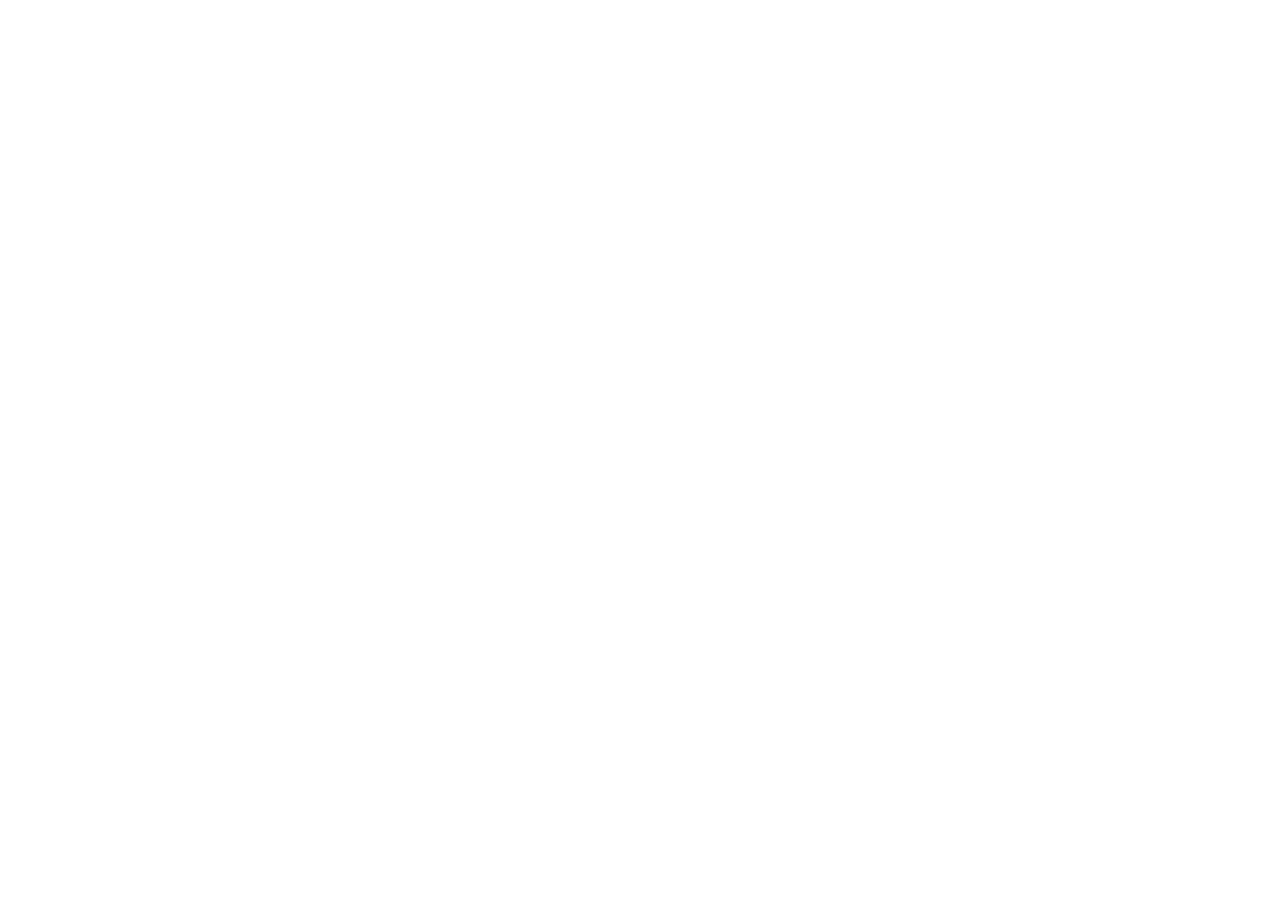
==== index.html @ 8112d371 "started a new travel siteproject" ====
<!DOCTYPE html>
<html lang="en">
<head>
    <meta charset="UTF-8">
    <meta http-equiv="X-UA-Compatible" content="IE=edge">
    <meta name="viewport" content="width=device-width, initial-scale=1.0">
    <link
    href="https://fonts.googleapis.com/css2?family=Raleway:wght@700&family=Oleo+Script:wght@700&family=Quicksand:wght@300;500&display=swap"
    rel="stylesheet"
  />
    
    <link rel="stylesheet" href="/styles.css"/>
    <title>Travel Goals</title>
</head>
<body>
    
</body>
</html>
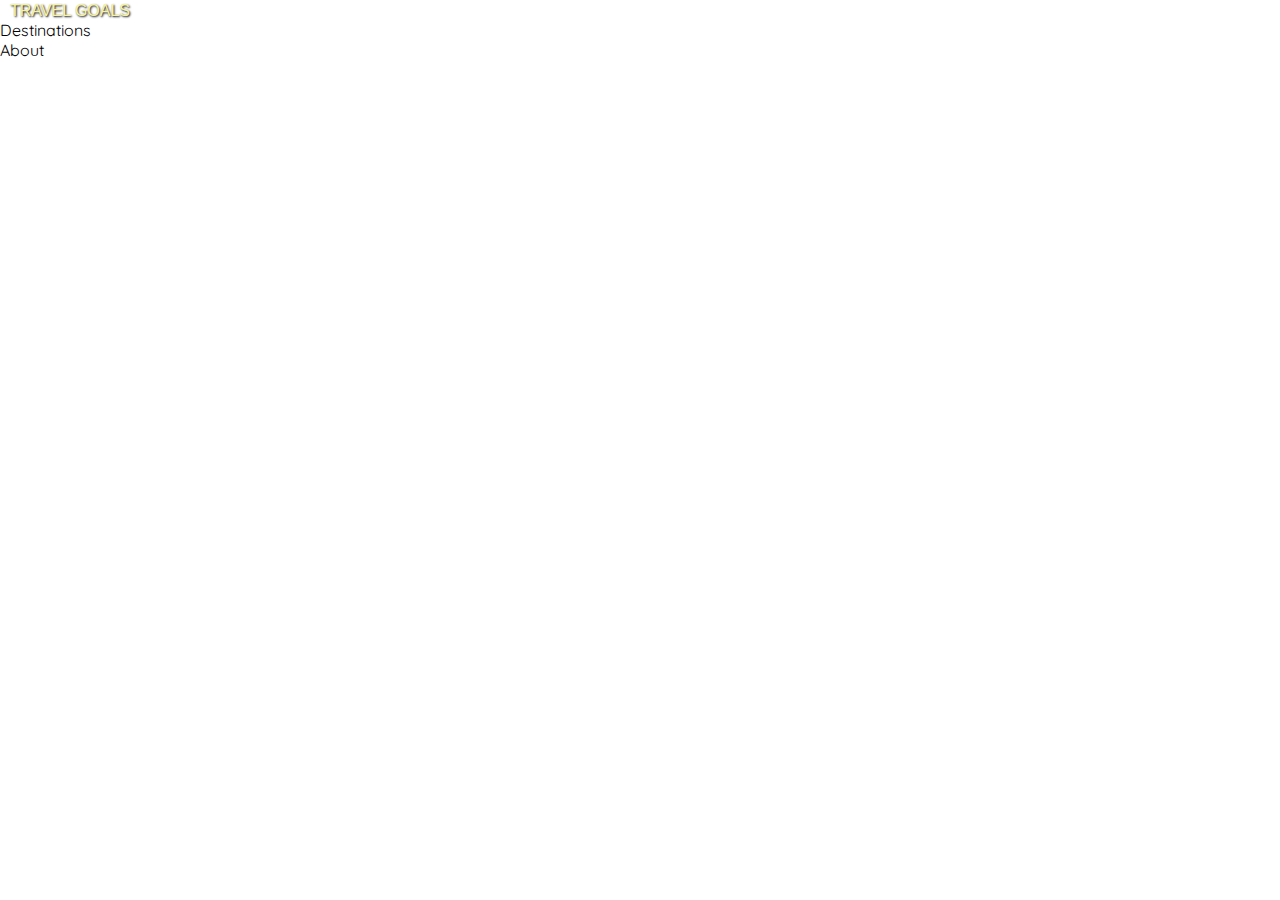
==== commit aae1cf19: "saved before creating branch" ====
--- a/index.html
+++ b/index.html
@@ -1,18 +1,37 @@
 <!DOCTYPE html>
 <html lang="en">
-<head>
-    <meta charset="UTF-8">
-    <meta http-equiv="X-UA-Compatible" content="IE=edge">
-    <meta name="viewport" content="width=device-width, initial-scale=1.0">
+  <head>
+    <meta charset="UTF-8" />
+    <meta http-equiv="X-UA-Compatible" content="IE=edge" />
+    <meta name="viewport" content="width=device-width, initial-scale=1.0" />
     <link
-    href="https://fonts.googleapis.com/css2?family=Raleway:wght@700&family=Oleo+Script:wght@700&family=Quicksand:wght@300;500&display=swap"
-    rel="stylesheet"
-  />
-    
-    <link rel="stylesheet" href="/styles.css"/>
+      href="https://fonts.googleapis.com/css2?family=Raleway:wght@700&family=Oleo+Script:wght@700&family=Quicksand:wght@300;500&display=swap"
+      rel="stylesheet"
+    />
+    <link rel="stylesheet" href="/shared.css">
+
+    <link rel="stylesheet" href="/styles.css" />
     <title>Travel Goals</title>
-</head>
-<body>
-    
-</body>
-</html>+  </head>
+  <body>
+    <header>
+      <div id="page-logo">
+        <a href="index.html">Travel Goals</a>
+      </div>
+      <nav>
+          <ul>
+              <li><a href="/places.html"></a> Destinations</li>
+              <li><a href="#"></a> About</li>
+          </ul>
+      </nav>
+    </header>
+
+    <main>
+      <section></section>
+
+      <section></section>
+    </main>
+
+    <footer></footer>
+  </body>
+</html>
--- a/shared.css
+++ b/shared.css
@@ -0,0 +1,20 @@
+body {
+    font-family: "quicksand", sans-serif;
+    margin: 0;
+}
+
+#page-logo a {
+    padding: 10px;
+    font-family: "Oleo-Script", sans-serif;
+    color: rgb(245, 243, 160);
+    text-decoration: none;
+    text-transform: uppercase;
+    text-shadow: 1px 1px 2px rgb(0, 0, 0);
+}
+
+ul {
+    list-style: none;
+    margin: 0;
+    padding: 0;
+    
+}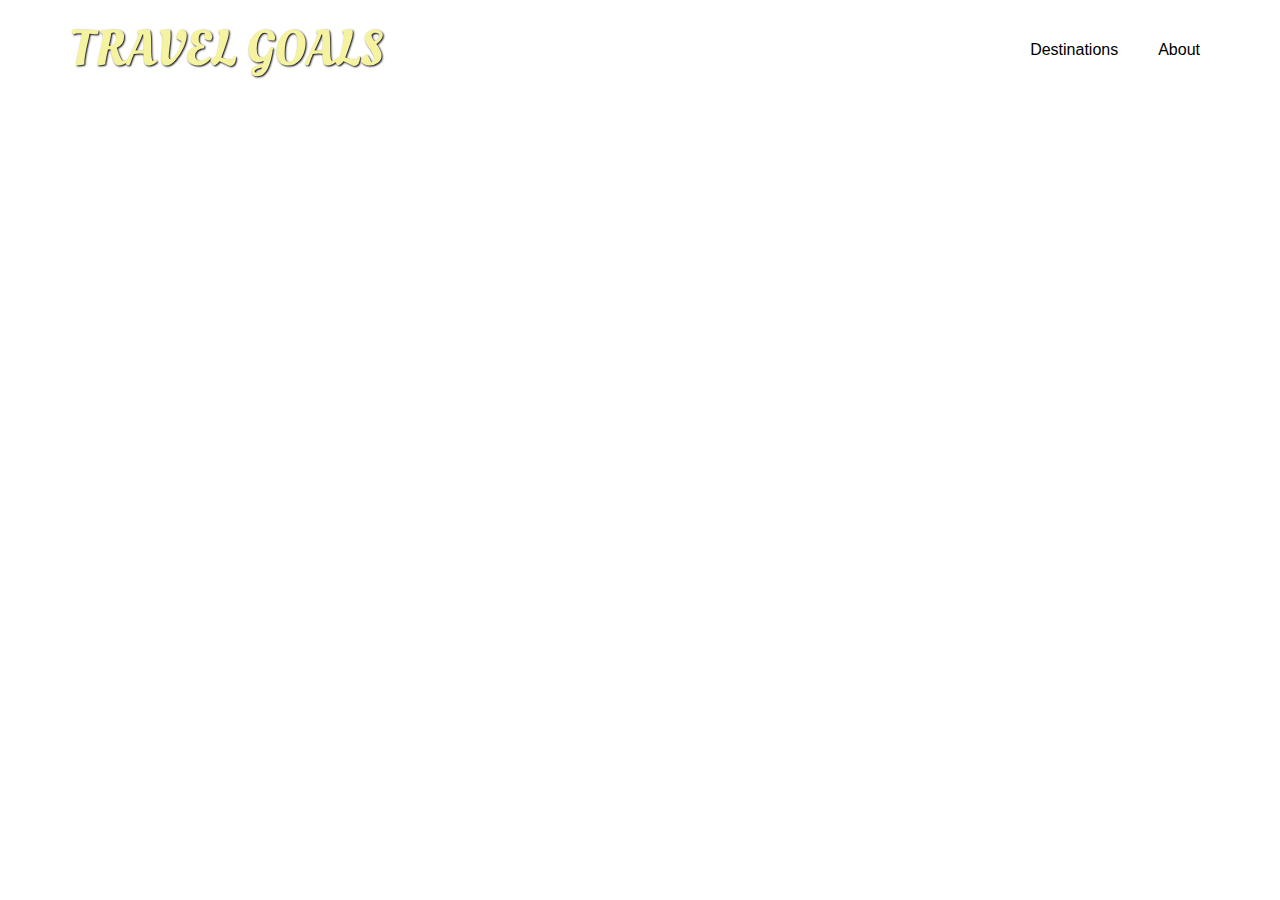
==== commit 55688621: "before adding image" ====
--- a/index.html
+++ b/index.html
@@ -4,11 +4,14 @@
     <meta charset="UTF-8" />
     <meta http-equiv="X-UA-Compatible" content="IE=edge" />
     <meta name="viewport" content="width=device-width, initial-scale=1.0" />
+
+    <link rel="preconnect" href="https://fonts.googleapis.com" />
+    <link rel="preconnect" href="https://fonts.gstatic.com" crossorigin />
     <link
-      href="https://fonts.googleapis.com/css2?family=Raleway:wght@700&family=Oleo+Script:wght@700&family=Quicksand:wght@300;500&display=swap"
+      href="https://fonts.googleapis.com/css2?family=Oleo+Script:wght@700&display=swap"
       rel="stylesheet"
     />
-    <link rel="stylesheet" href="/shared.css">
+    <link rel="stylesheet" href="/shared.css" />
 
     <link rel="stylesheet" href="/styles.css" />
     <title>Travel Goals</title>
@@ -19,10 +22,10 @@
         <a href="index.html">Travel Goals</a>
       </div>
       <nav>
-          <ul>
-              <li><a href="/places.html"></a> Destinations</li>
-              <li><a href="#"></a> About</li>
-          </ul>
+        <ul>
+          <li><a href="/places.html"></a> Destinations</li>
+          <li><a href="#"></a> About</li>
+        </ul>
       </nav>
     </header>
 
--- a/shared.css
+++ b/shared.css
@@ -1,20 +1,36 @@
 body {
-    font-family: "quicksand", sans-serif;
-    margin: 0;
+  font-family: "quicksand", sans-serif;
+  margin: 0;
 }
 
 #page-logo a {
-    padding: 10px;
-    font-family: "Oleo-Script", sans-serif;
-    color: rgb(245, 243, 160);
-    text-decoration: none;
-    text-transform: uppercase;
-    text-shadow: 1px 1px 2px rgb(0, 0, 0);
+  padding: 10px;
+  font-family: "Oleo Script", cursive;
+  color: rgb(245, 243, 160);
+  font-size: 50px;
+  text-decoration: none;
+  text-transform: uppercase;
+  text-shadow: 1px 1px 2px rgb(0, 0, 0);
 }
 
 ul {
-    list-style: none;
-    margin: 0;
-    padding: 0;
-    
-}+  list-style: none;
+  margin: 0;
+  padding: 0;
+}
+
+header {
+  display: flex;
+  justify-content: space-between;
+  align-items: center;
+  padding: 15px 60px;
+}
+
+
+header ul {
+  display: flex;
+}
+
+header li {
+  margin: 20px;
+}
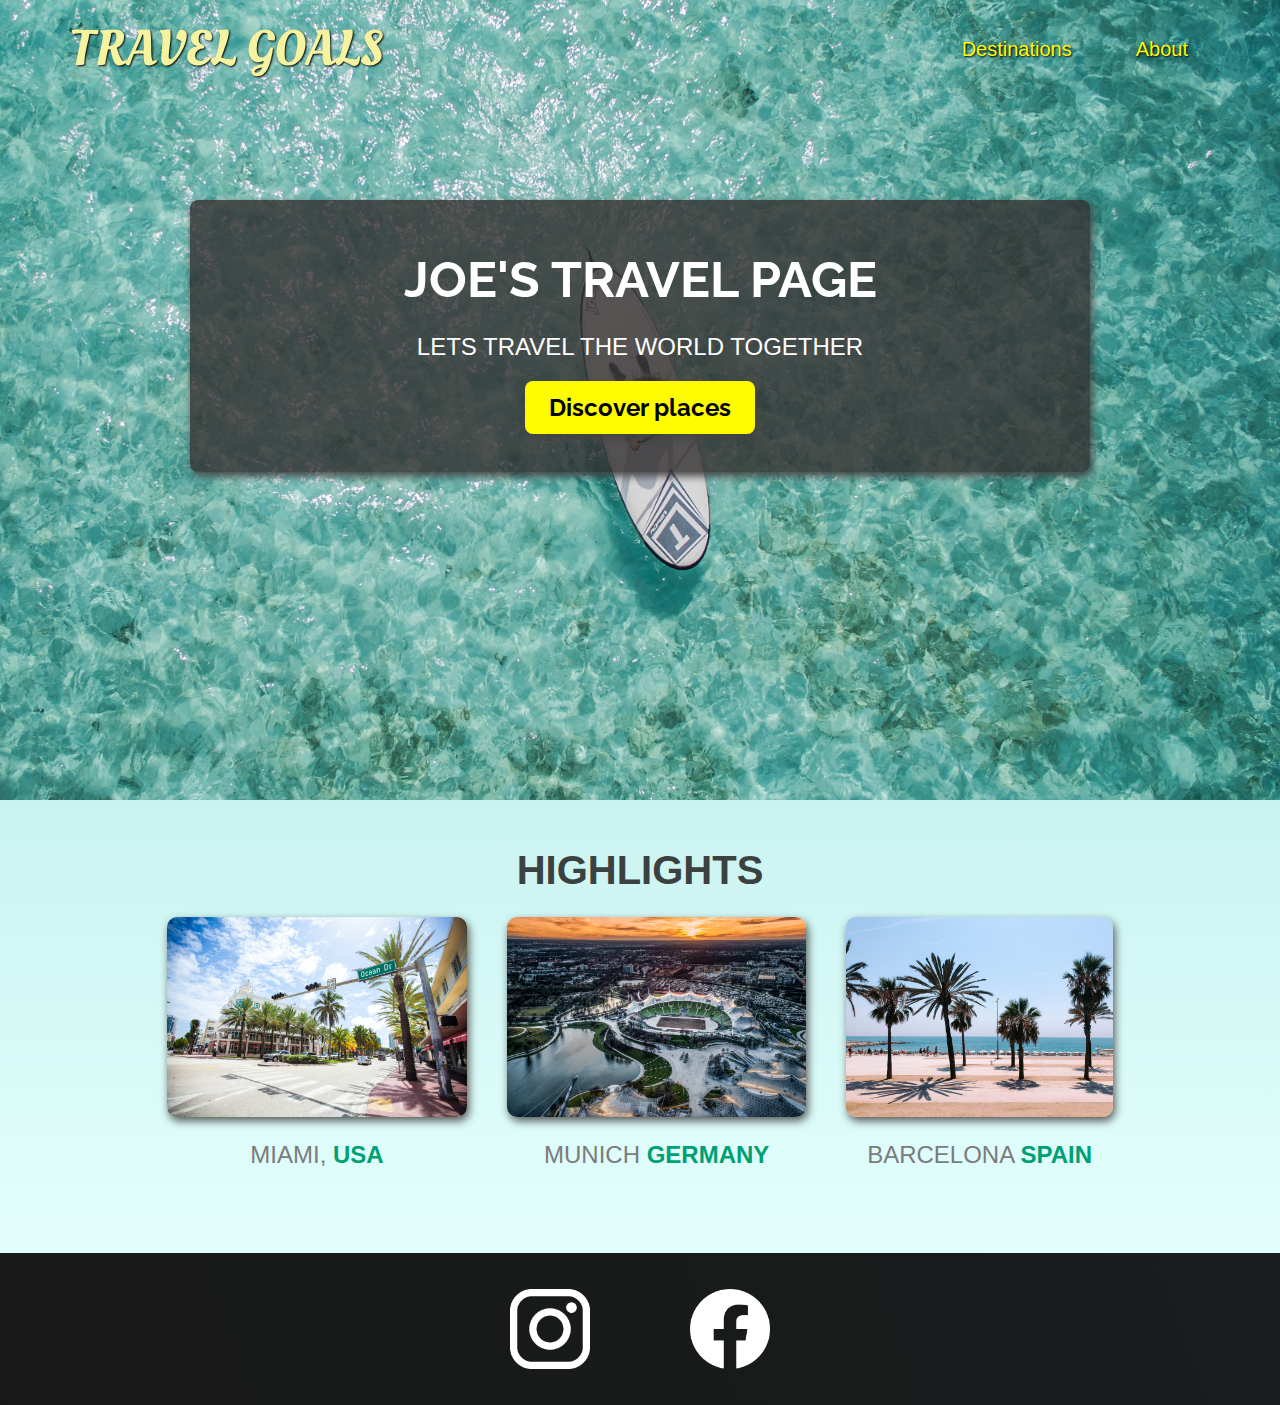
==== commit f0fd68d6: "finished the second site" ====
--- a/index.html
+++ b/index.html
@@ -9,6 +9,12 @@
     <link rel="preconnect" href="https://fonts.gstatic.com" crossorigin />
     <link
       href="https://fonts.googleapis.com/css2?family=Oleo+Script:wght@700&display=swap"
+      rel="stylesheet"
+    />
+    <link rel="preconnect" href="https://fonts.googleapis.com" />
+    <link rel="preconnect" href="https://fonts.gstatic.com" crossorigin />
+    <link
+      href="https://fonts.googleapis.com/css2?family=Raleway:wght@400;700&display=swap"
       rel="stylesheet"
     />
     <link rel="stylesheet" href="/shared.css" />
@@ -23,18 +29,53 @@
       </div>
       <nav>
         <ul>
-          <li><a href="/places.html"></a> Destinations</li>
-          <li><a href="#"></a> About</li>
+          <li><a href="/places.html">Destinations</a></li>
+          <li><a href="#">About</a></li>
         </ul>
       </nav>
     </header>
 
     <main>
-      <section></section>
+      <section id="hero">
+        <div id="hero-content">
+          <h1>Joe's Travel Page</h1>
+          <p>Lets travel the world together</p>
+          <a href="/places.html">Discover places</a>
+        </div>
+      </section>
 
-      <section></section>
+      <section id="highlight">
+        <h2>Highlights</h2>
+        <ul id="destination">
+          <li class="destination">
+            <img src="/images/places/miami.jpg" alt="miami" />
+            <p>Miami, <strong>USA</strong></p>
+          </li>
+          <li class="destination">
+            <img src="/images/places/munich.jpg" alt="munich" />
+            <p>Munich <strong>Germany</strong></p>
+          </li>
+          <li class="destination">
+            <img src="/images/places/barcelona.jpg" alt="barcelona" />
+            <p>Barcelona <strong>Spain</strong></p>
+          </li>
+        </ul>
+      </section>
     </main>
 
-    <footer></footer>
+    <footer>
+      <ul>
+        <li>
+          <a href="https://instagram.com">
+            <img src="/images/icons/insta.png" alt="instagram icon" />
+          </a>
+        </li>
+        <li>
+          <a href="https://www.facebook.com">
+            <img src="/images/icons/facebook.png" alt="facebook logo" />
+          </a>
+        </li>
+      </ul>
+    </footer>
   </body>
 </html>
--- a/shared.css
+++ b/shared.css
@@ -24,8 +24,12 @@
   justify-content: space-between;
   align-items: center;
   padding: 15px 60px;
+  position: absolute;
+  width: 100%;
+  top: 0;
+  left: 0;
+  box-sizing: border-box;
 }
-
 
 header ul {
   display: flex;
@@ -34,3 +38,44 @@
 header li {
   margin: 20px;
 }
+
+header a {
+  color: rgb(255, 251, 0);
+  text-decoration: none;
+  font-size: 20px;
+  padding: 12px;
+  text-shadow: 1px 1px 2px rgb(0, 0, 0);
+}
+
+header nav a:hover {
+  color: rgb(77, 77, 7);
+  background-color: rgb(255, 251, 0);
+}
+
+header a:active {
+  color: rgb(216, 213, 15);
+}
+
+footer {
+  background: linear-gradient(70deg, rgb(24, 24, 24), rgb(25, 29, 29));
+  padding: 36px 0;
+}
+
+footer ul {
+    display: flex;
+    justify-content: center;
+    
+
+}
+
+footer li {
+    width: 80px;
+    height: 80px;
+    margin: 0 50px;
+
+}
+
+footer img {
+    width: 100%;
+    height: 100%;
+}--- a/styles.css
+++ b/styles.css
@@ -0,0 +1,94 @@
+#hero {
+  height: 800px;
+  background-image: url("/images/places/ocean.jpg");
+  background-position: center;
+  background-size: cover;
+}
+
+#hero-content {
+  width: 900px;
+  background-color: rgba(51, 47, 47, 0.8);
+  box-shadow: 2px 4px 8px rgb(68, 67, 67);
+  border-radius: 8px;
+  text-align: center;
+  padding: 50px 0;
+  margin: 0 auto;
+  position: relative;
+  top: 200px;
+}
+
+#highlight {
+  padding: 24px;
+  background: linear-gradient(0deg, rgb(227, 255, 253), rgb(202, 243, 240));
+}
+
+#hero-content h1 {
+  color: white;
+  text-transform: uppercase;
+  font-size: 50px;
+  font-family: "Raleway", sans-serif;
+  margin: 0;
+}
+
+#hero-content p {
+  color: white;
+  text-transform: uppercase;
+  font-size: 24px;
+  font-weight: 300;
+  margin-bottom: 32px;
+}
+
+#hero-content a {
+  text-decoration: none;
+  background-color: rgb(255, 251, 0);
+  padding: 12px 24px;
+  border-radius: 8px;
+  color: black;
+  font-size: 24px;
+  font-weight: 700;
+  font-family: "raleway", sans-serif;
+  box-shadow: 2px 4px 8px rgb(68, 67, 67);
+}
+
+#hero-content a:hover {
+  background-color: rgb(212, 209, 19);
+}
+
+#highlight h2 {
+  text-transform: uppercase;
+  text-align: center;
+  font-size: 40px;
+  color: rgb(59, 65, 64);
+  margin: 24px 0;
+}
+
+#destination {
+  display: flex;
+  width: 90%;
+  margin: auto;
+  margin-bottom: 40px;
+  justify-content: center;
+}
+
+.destination {
+  margin: 0 20px;
+}
+
+.destination img {
+  height: 200px;
+  width: 100%;
+  box-shadow: 2px 4px 8px rgba(51, 47, 47, 0.8);
+  border-radius: 10px;
+  object-fit: cover;
+}
+.destination p {
+  text-align: center;
+  text-transform: uppercase;
+  font-size: 24px;
+  color: rgb(124, 123, 123);
+  margin: 20px 0;
+}
+
+.destination strong {
+  color: rgb(0, 160, 117);
+}
